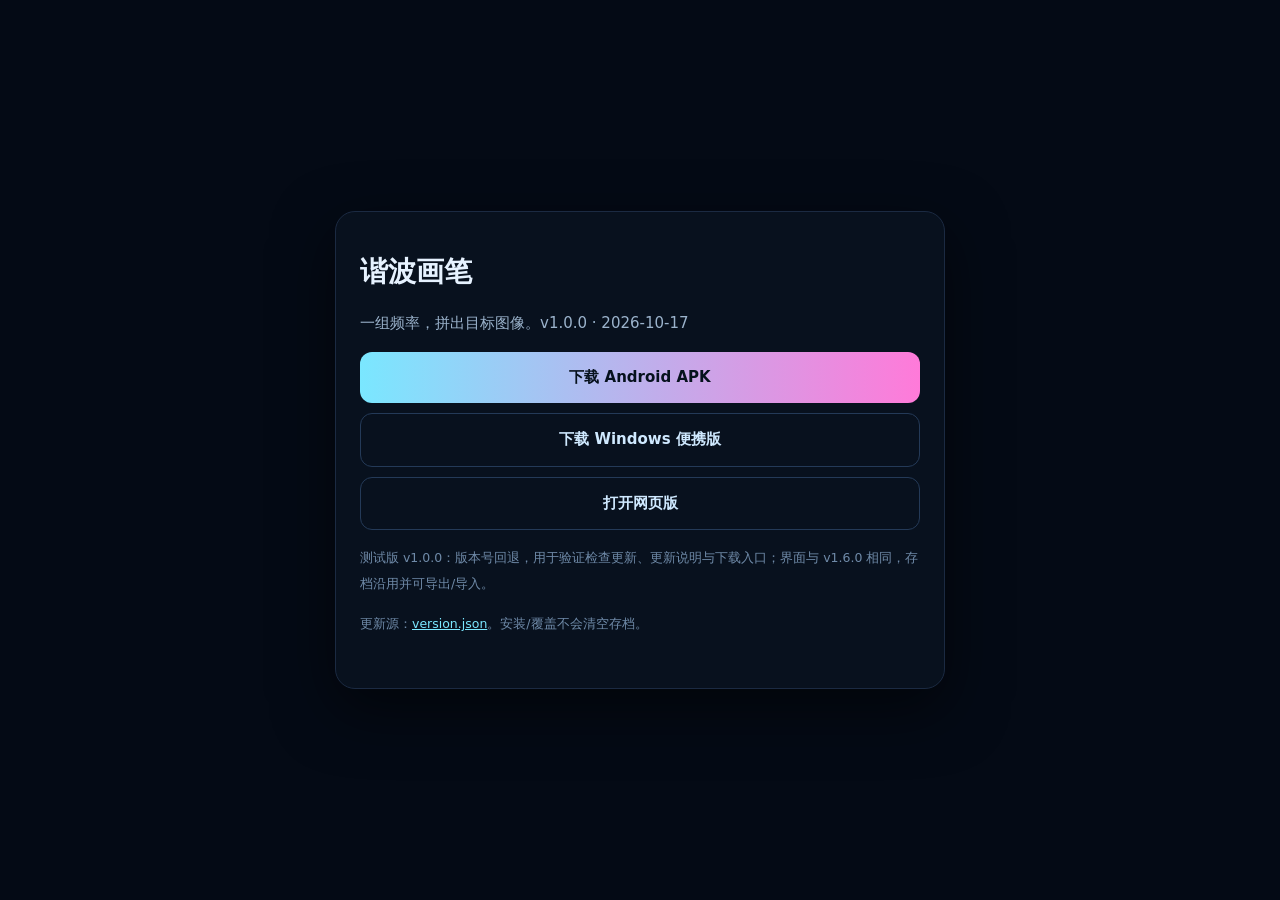
==== download.html @ 2a95408d "v1.0.0" ====
<!doctype html>
<html lang="zh-CN"><head><meta charset="utf-8"><meta name="viewport" content="width=device-width,initial-scale=1">
<title>谐波画笔 · 下载</title>
<style>
:root{color-scheme:dark}body{margin:0;min-height:100vh;display:grid;place-items:center;background:#040a15;color:#e6f2ff;font:15px/1.7 system-ui,"Microsoft YaHei",sans-serif}
main{width:min(92vw,560px);padding:36px 24px;border:1px solid #1b2a42;border-radius:20px;background:#08111e;box-shadow:0 20px 60px #0008}
h1{margin:0 0 4px;font-size:28px}a{color:#7ae7ff}p{color:#9bb3cc}
.btn{display:block;margin:10px 0;padding:13px 16px;border-radius:12px;text-align:center;text-decoration:none;font-weight:700}
.btn.primary{background:linear-gradient(90deg,#7ae7ff,#ff7ad9);color:#06111d}
.btn.ghost{border:1px solid #243a58;color:#cfe9ff}
small{color:#6f8aa8}</style></head>
<body><main>
<h1>谐波画笔</h1>
<p>一组频率，拼出目标图像。v1.0.0 · 2026-10-17</p>
<a class="btn primary" href="HarmonicBrush-1.0.0-debug.apk">下载 Android APK</a>
<a class="btn ghost" href="https://github.com/yhl4466/HarmonicBrush/releases/download/v1.0.0/HarmonicBrush-1.0.0.exe">下载 Windows 便携版</a>
<a class="btn ghost" href="index.html">打开网页版</a>
<p><small>测试版 v1.0.0：版本号回退，用于验证检查更新、更新说明与下载入口；界面与 v1.6.0 相同，存档沿用并可导出/导入。</small></p>
<p><small>更新源：<a href="version.json">version.json</a>。安装/覆盖不会清空存档。</small></p>
</main></body></html>
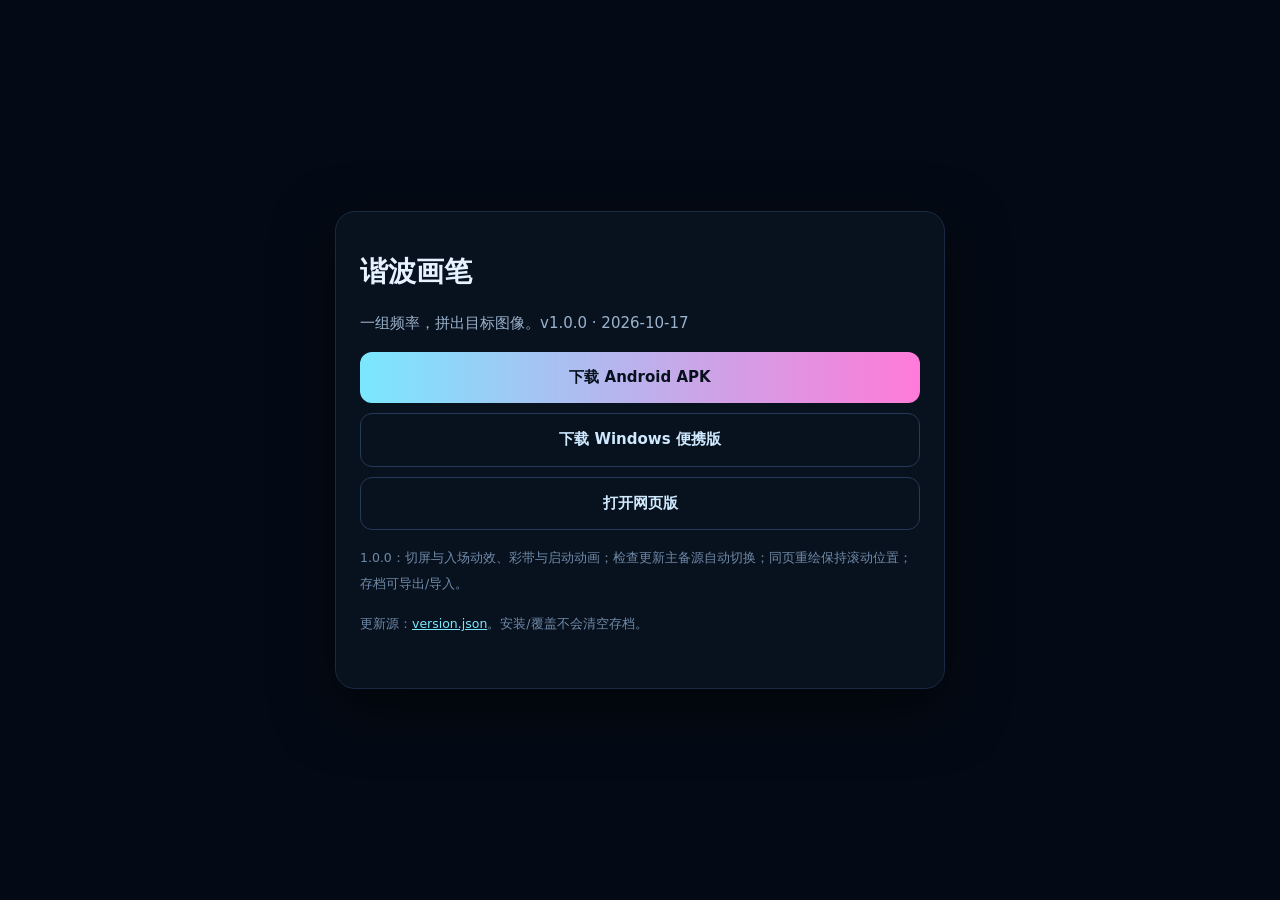
==== commit 7b105725: "fix: cache-bust APK link" ====
--- a/download.html
+++ b/download.html
@@ -12,9 +12,9 @@
 <body><main>
 <h1>谐波画笔</h1>
 <p>一组频率，拼出目标图像。v1.0.0 · 2026-10-17</p>
-<a class="btn primary" href="HarmonicBrush-1.0.0-debug.apk">下载 Android APK</a>
+<a class="btn primary" href="HarmonicBrush-1.0.0-debug.apk?v=5">下载 Android APK</a>
 <a class="btn ghost" href="https://github.com/yhl4466/HarmonicBrush/releases/download/v1.0.0/HarmonicBrush-1.0.0.exe">下载 Windows 便携版</a>
 <a class="btn ghost" href="index.html">打开网页版</a>
-<p><small>测试版 v1.0.0：版本号回退，用于验证检查更新、更新说明与下载入口；界面与 v1.6.0 相同，存档沿用并可导出/导入。</small></p>
+<p><small>1.0.0：切屏与入场动效、彩带与启动动画；检查更新主备源自动切换；同页重绘保持滚动位置；存档可导出/导入。</small></p>
 <p><small>更新源：<a href="version.json">version.json</a>。安装/覆盖不会清空存档。</small></p>
 </main></body></html>
